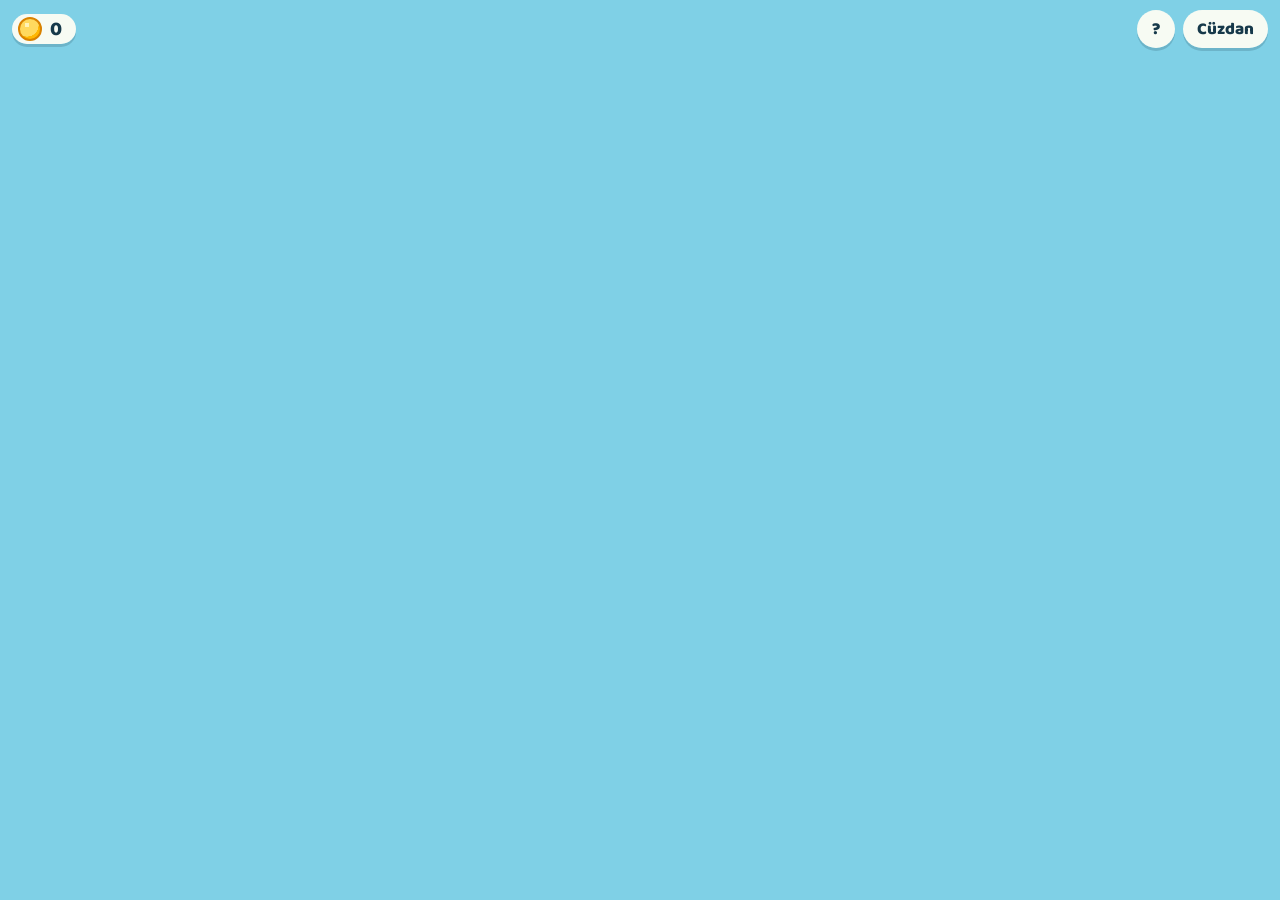
==== cv.html @ 4d81b9fa "Add initial HTML structure for CV game" ====
<!DOCTYPE html>
<!-- build cv1 civciv ucusu -->
<html lang="tr">
<head>
<meta charset="UTF-8">
<meta name="viewport" content="width=device-width, initial-scale=1, maximum-scale=1, user-scalable=no, viewport-fit=cover">
<title>Civciv Uçuşu</title>
<meta name="theme-color" content="#7fd0e6">
<link rel="preconnect" href="https://fonts.googleapis.com">
<link rel="preconnect" href="https://fonts.gstatic.com" crossorigin>
<link href="https://fonts.googleapis.com/css2?family=Baloo+2:wght@600;700;800&display=swap" rel="stylesheet">
<script src="https://telegram.org/js/telegram-web-app.js"></script>
<style>
  :root { --sky:#7fd0e6; --ink:#16394a; --chick:#ffd23f; --chick-d:#d99a00; --card:#fffdf4; --muted:#5d7a88; --ok:#23895b; --bad:#c9453f; --disp:"Baloo 2","Trebuchet MS",system-ui,sans-serif; }
  * { box-sizing:border-box; -webkit-tap-highlight-color:transparent; -webkit-user-select:none; user-select:none; }
  html, body { margin:0; height:100%; background:var(--sky); color:var(--ink); font-family:var(--disp); overflow:hidden; overscroll-behavior:none; }
  button, input { font:inherit; color:inherit; }
  button { cursor:pointer; }
  p, h1, h2 { margin:0; }
  #wrap { height:100dvh; display:flex; justify-content:center; }
  #stage { position:relative; width:min(100vw, calc(100dvh * .5625)); height:100dvh; touch-action:none; }
  #cv { position:absolute; inset:0; width:100%; height:100%; display:block; }
  #hud { position:fixed; z-index:5; top:max(10px, env(safe-area-inset-top)); left:12px; right:12px; display:flex; justify-content:space-between; align-items:center; pointer-events:none; }
  #hud > * { pointer-events:auto; }
  .chip { display:flex; align-items:center; gap:8px; background:rgba(255,253,244,.94); border-radius:999px; padding:3px 14px 3px 6px; box-shadow:0 3px 0 rgba(22,57,74,.18); font-weight:800; font-size:20px; line-height:1.2; }
  .dot { width:24px; height:24px; border-radius:50%; background:radial-gradient(circle at 35% 30%, #fff3b8 0 12%, #ffd95e 13% 60%, #ffb703 61%); border:2px solid #d98200; flex:none; }
  .hb { display:flex; gap:8px; }
  .pill { border:0; background:rgba(255,253,244,.94); border-radius:999px; min-width:38px; height:38px; padding:0 14px; font-weight:800; font-size:17px; box-shadow:0 3px 0 rgba(22,57,74,.18); }
  .pill:active { transform:translateY(2px); box-shadow:0 1px 0 rgba(22,57,74,.18); }
  #runN { position:absolute; left:0; right:0; top:11%; text-align:center; font-weight:800; font-size:76px; line-height:1; color:#fff; text-shadow:0 4px 0 var(--ink), 3px 0 0 var(--ink), -3px 0 0 var(--ink), 0 -3px 0 var(--ink), 3px 3px 0 var(--ink), -3px 3px 0 var(--ink), 3px -3px 0 var(--ink), -3px -3px 0 var(--ink); pointer-events:none; }
  #ready { position:absolute; inset:0; pointer-events:none; text-align:center; }
  #ready h1 { margin-top:24%; font-weight:800; font-size:50px; line-height:1; color:#fff; text-shadow:0 5px 0 var(--ink), 3px 0 0 var(--ink), -3px 0 0 var(--ink), 0 -3px 0 var(--ink), 3px 3px 0 var(--ink), -3px 3px 0 var(--ink), 3px -3px 0 var(--ink), -3px -3px 0 var(--ink); }
  #hint { position:absolute; left:50%; bottom:24%; transform:translateX(-50%); background:rgba(255,253,244,.94); border-radius:999px; padding:6px 20px; font-weight:800; font-size:20px; white-space:nowrap; box-shadow:0 4px 0 rgba(22,57,74,.18); animation:pulse 1.3s ease-in-out infinite; }
  @keyframes pulse { 50% { transform:translateX(-50%) scale(1.07); } }
  @media (prefers-reduced-motion:reduce) { #hint { animation:none; } }
  #over { position:absolute; z-index:4; left:7%; right:7%; top:22%; background:var(--card); border-radius:26px; padding:20px 18px 18px; text-align:center; box-shadow:0 8px 0 rgba(22,57,74,.2); }
  #over[hidden], #ready[hidden], #runN[hidden], #sheet[hidden], .panel[hidden], #retry[hidden] { display:none; }
  #oTtl { font-weight:800; font-size:48px; line-height:1.05; display:flex; align-items:center; justify-content:center; gap:10px; }
  #oTtl .dot { width:36px; height:36px; }
  #oSub { margin-top:4px; color:var(--muted); font-weight:600; font-size:17px; }
  #oNote { min-height:24px; margin:8px 0 12px; font-weight:600; font-size:16px; color:var(--muted); }
  #oNote.good { color:var(--ok); } #oNote.bad { color:var(--bad); }
  .btn { display:block; width:100%; border:0; border-radius:16px; padding:10px 18px; background:var(--chick); box-shadow:0 5px 0 var(--chick-d); font-weight:800; font-size:21px; }
  .btn + .btn { margin-top:12px; }
  .btn:active:not(:disabled) { transform:translateY(3px); box-shadow:0 2px 0 var(--chick-d); }
  .btn.ghost { background:#e4eff2; box-shadow:0 5px 0 #b5cbd2; }
  .btn.ghost:active:not(:disabled) { box-shadow:0 2px 0 #b5cbd2; }
  .btn:disabled { opacity:.55; cursor:default; }
  #sheet { position:fixed; z-index:8; inset:0; background:rgba(22,57,74,.5); display:flex; align-items:flex-end; justify-content:center; }
  .panel { width:100%; max-width:480px; max-height:88dvh; overflow:auto; background:var(--card); border-radius:26px 26px 0 0; padding:18px 18px max(18px, env(safe-area-inset-bottom)); }
  .panel h2 { font-weight:800; font-size:28px; margin-bottom:6px; }
  .panel p { font-weight:600; font-size:17px; line-height:1.35; color:var(--muted); margin-top:8px; }
  .panel p b { color:var(--ink); }
  .big { font-weight:800; font-size:44px; line-height:1.05; display:flex; align-items:center; gap:10px; }
  .big .dot { width:32px; height:32px; }
  .usd { font-weight:700; font-size:19px; color:var(--ok); }
  .panel label { display:block; margin:14px 0 4px; font-weight:700; font-size:16px; }
  .panel input { width:100%; border:2px solid #b5cbd2; border-radius:14px; padding:9px 12px; font:600 16px system-ui, sans-serif; background:#fff; -webkit-user-select:text; user-select:text; }
  .panel input:focus { outline:3px solid var(--chick); border-color:var(--chick-d); }
  .panel .btn { margin-top:12px; }
  .pn { min-height:22px; margin-top:10px; font-weight:600; font-size:16px; }
  .pn.good { color:var(--ok); } .pn.bad { color:var(--bad); }
  .wl { margin-top:10px; font-weight:600; font-size:16px; color:var(--muted); }
  .wl div { display:flex; justify-content:space-between; gap:8px; padding:6px 0; border-top:1px solid #e2ecef; }
  #msg { position:absolute; left:0; right:0; bottom:8%; text-align:center; font-weight:700; font-size:18px; color:#fff; text-shadow:0 2px 0 var(--ink); pointer-events:none; }
  #stage:focus { outline:none; }
</style>
</head>
<body>
<div id="wrap"><div id="stage">
  <canvas id="cv"></canvas>
  <div id="runN" hidden>0</div>
  <div id="ready" hidden><h1>Civciv Uçuşu</h1><div id="hint">Dokun, civciv zıplasın</div></div>
  <div id="msg"></div>
  <div id="over" hidden>
    <div id="oTtl"><span class="dot"></span><span id="oCoin">0</span></div>
    <div id="oSub"></div>
    <div id="oNote"></div>
    <button class="btn" id="again" disabled>Hazırlanıyor…</button>
    <button class="btn ghost" id="retry" hidden>Tekrar dene</button>
    <button class="btn ghost" id="toWallet">Cüzdan</button>
  </div>
</div></div>
<div id="hud">
  <div class="chip"><span class="dot"></span><span id="bal">0</span></div>
  <div class="hb"><button class="pill" id="helpBtn" aria-label="Nasıl oynanır">?</button><button class="pill" id="walBtn">Cüzdan</button></div>
</div>
<div id="sheet" hidden>
  <div class="panel" id="p-wd" hidden>
    <h2>Cüzdan</h2>
    <div class="big"><span class="dot"></span><span id="wBal">0</span></div>
    <div class="usd" id="wUsd"></div>
    <p id="wRule"></p>
    <label for="wIn">TON cüzdan adresin</label>
    <input id="wIn" type="text" autocomplete="off" autocapitalize="off" spellcheck="false" placeholder="UQ… veya EQ…">
    <button class="btn ghost" id="wSave">Adresi kaydet</button>
    <button class="btn" id="wReq">Çekim iste</button>
    <div class="pn" id="wNote"></div>
    <div class="wl" id="wList"></div>
    <button class="btn ghost" data-close>Kapat</button>
  </div>
  <div class="panel" id="p-help" hidden>
    <h2>Nasıl oynanır</h2>
    <p><b>Dokun</b>, civciv zıplasın. Boruların arasındaki boşluktan geç.</p>
    <p>Boşlukta duran <b>altınlara</b> değersen coin kazanırsın. Borulara ya da yere çarparsan oyun biter.</p>
    <p>Coinlerin cüzdanında birikir. Çekim talepleri elle incelenir ve sırayla işlenir.</p>
    <button class="btn" data-close>Tamam</button>
  </div>
</div>
<script src="cv-zone.js?v=1"></script>
<script>
"use strict";
var CV = (function () {
    var W = 360, H = 640, GROUND = 560, BX = 96, R = 13, PW = 58, GAP = 158, SPD = 2.6, SPACE = 200, G = 0.46, FLAP = -7.4, VMAX = 10, CR = 14;
    function rng(a) {
        return function () {
            a = (a + 0x6D2B79F5) | 0;
            var t = Math.imul(a ^ (a >>> 15), 1 | a);
            t = (t + Math.imul(t ^ (t >>> 7), 61 | t)) ^ t;
            return ((t ^ (t >>> 14)) >>> 0) / 4294967296;
        };
    }
    function spawn(s) {
        var lo = 70 + GAP / 2, hi = GROUND - 70 - GAP / 2;
        var gy = s.last + Math.floor((s.r() * 2 - 1) * 120);
        if (gy < lo)
            gy = lo;
        if (gy > hi)
            gy = hi;
        var cy = Math.floor(s.r() * 61) - 30;
        s.pipes.push({ id: s.n++, x: s.nx, gy: gy, cy: cy, got: false });
        s.last = gy;
        s.nx += SPACE;
    }
    function make(seed) {
        var s = { y: 300, vy: 0, f: 0, pipes: [], coins: 0, dead: false, last: 300, nx: W + 40, n: 0, r: rng(seed >>> 0) };
        while (s.nx < W + 400)
            spawn(s);
        return s;
    }
    function hit(cx, cy, rx, ry, rw, rh) {
        var dx = cx - Math.max(rx, Math.min(cx, rx + rw)), dy = cy - Math.max(ry, Math.min(cy, ry + rh));
        return dx * dx + dy * dy < R * R;
    }
    function step(s, tap) {
        if (s.dead)
            return 0;
        if (tap)
            s.vy = FLAP;
        s.vy += G;
        if (s.vy > VMAX)
            s.vy = VMAX;
        s.y += s.vy;
        if (s.y < R) {
            s.y = R;
            if (s.vy < 0)
                s.vy = 0;
        }
        for (var i = 0; i < s.pipes.length; i++)
            s.pipes[i].x -= SPD;
        s.nx -= SPD;
        while (s.nx < W + 400)
            spawn(s);
        while (s.pipes.length && s.pipes[0].x + PW < -20)
            s.pipes.shift();
        s.f++;
        if (s.y + R >= GROUND) {
            s.dead = true;
            return 0;
        }
        var got = 0;
        for (var i = 0; i < s.pipes.length; i++) {
            var p = s.pipes[i];
            if (p.x > BX + R + 40 || p.x + PW < BX - R - 40)
                continue;
            if (hit(BX, s.y, p.x, 0, PW, p.gy - GAP / 2) || hit(BX, s.y, p.x, p.gy + GAP / 2, PW, GROUND)) {
                s.dead = true;
                return got;
            }
            if (!p.got) {
                var dx = BX - (p.x + PW / 2), dy = s.y - (p.gy + p.cy);
                if (dx * dx + dy * dy < (R + CR) * (R + CR)) {
                    p.got = true;
                    s.coins++;
                    got++;
                }
            }
        }
        return got;
    }
    function replay(seed, d, frames) {
        var s = make(seed);
        var k = 0, t = d.length ? d[0] : -1;
        for (var i = 0; i < frames && !s.dead; i++) {
            var tap = false;
            if (k < d.length && i === t) {
                tap = true;
                k++;
                if (k < d.length)
                    t += d[k];
            }
            step(s, tap);
        }
        return { coins: s.coins, dead: s.dead, f: s.f, used: k };
    }
    return { W: W, H: H, GROUND: GROUND, BX: BX, R: R, PW: PW, GAP: GAP, CR: CR, make: make, step: step, replay: replay };
})();

var CVR = (function () {
  var W = CV.W, H = CV.H, GR = CV.GROUND, BX = CV.BX, R = CV.R, PW = CV.PW, GAP = CV.GAP, CR = CV.CR, SPD = 2.6;
  var TAU = 6.2832;
  function circ(c, x, y, r) { c.moveTo(x + r, y); c.arc(x, y, r, 0, TAU); }
  function cloud(c, x, y, s) { c.beginPath(); circ(c, x, y, 16 * s); circ(c, x + 18 * s, y - 9 * s, 21 * s); circ(c, x + 42 * s, y - 1 * s, 16 * s); circ(c, x + 22 * s, y + 7 * s, 17 * s); c.fill(); }
  var CLOUDS = [[40, 90, 1], [210, 150, .8], [330, 60, 1.2], [120, 250, .7], [290, 330, .9], [150, -40, 1.1], [300, -120, .9], [60, -190, 1], [240, -260, .8]];

  function sky(c, sc, E) {
    var g = c.createLinearGradient(0, -E, 0, GR);
    g.addColorStop(0, "#7fd0e6"); g.addColorStop(.62, "#c3ebe3"); g.addColorStop(1, "#f4f2c8");
    c.fillStyle = g; c.fillRect(0, -E, W, GR + E);
    c.fillStyle = "rgba(255,247,200,.65)"; c.beginPath(); circ(c, 268, 438, 74); c.fill();
    c.fillStyle = "rgba(255,255,255,.88)";
    for (var i = 0; i < CLOUDS.length; i++) { var k = CLOUDS[i]; if (k[1] < -E - 40) continue; var x = ((k[0] - sc * 0.18 * k[2]) % 440 + 440) % 440 - 60; cloud(c, x, k[1], k[2]); }
    var off = (sc * 0.35) % 150;
    c.fillStyle = "#b5e3c4"; c.beginPath(); for (var j = -1; j < 4; j++) circ(c, j * 150 - off + 40, GR + 26, 88); c.fill();
    off = (sc * 0.6) % 110;
    c.fillStyle = "#8fd3a6"; c.beginPath(); for (var m = -1; m < 5; m++) circ(c, m * 110 - off + 20, GR + 24, 58); c.fill();
  }

  function pipes(c, sim, E) {
    for (var i = 0; i < sim.pipes.length; i++) {
      var p = sim.pipes[i];
      if (p.x > W + 10 || p.x + PW < -10) continue;
      var top = p.gy - GAP / 2, bot = p.gy + GAP / 2;
      c.save(); c.translate(p.x, 0);
      var g = c.createLinearGradient(0, 0, PW, 0);
      g.addColorStop(0, "#238059"); g.addColorStop(.3, "#5cc98f"); g.addColorStop(.55, "#3fae7c"); g.addColorStop(1, "#1f7552");
      c.fillStyle = g; c.fillRect(2, -E - 6, PW - 4, top + E + 6); c.fillRect(2, bot, PW - 4, GR - bot);
      c.fillRect(-4, top - 22, PW + 8, 22); c.fillRect(-4, bot, PW + 8, 22);
      c.strokeStyle = "#175a40"; c.lineWidth = 2.5;
      c.strokeRect(2, -E - 6, PW - 4, top + E + 6); c.strokeRect(-4, top - 22, PW + 8, 22);
      c.strokeRect(2, bot, PW - 4, GR - bot + 4); c.strokeRect(-4, bot, PW + 8, 22);
      c.fillStyle = "rgba(255,255,255,.22)"; c.fillRect(8, -E - 6, 6, top + E - 16); c.fillRect(8, bot + 22, 6, GR - bot);
      c.restore();
    }
  }

  function coin(c, x, y, t, id) {
    var sx = Math.max(.28, Math.abs(Math.cos(t / 240 + id * 1.3)));
    c.save(); c.translate(x, y + Math.sin(t / 300 + id) * 2);
    c.fillStyle = "rgba(255,200,40,.28)"; c.beginPath(); circ(c, 0, 0, CR + 5); c.fill();
    c.scale(sx, 1);
    c.fillStyle = "#ffb703"; c.beginPath(); circ(c, 0, 0, CR); c.fill();
    c.strokeStyle = "#d98200"; c.lineWidth = 2; c.stroke();
    c.fillStyle = "#ffd95e"; c.beginPath(); circ(c, 0, 0, CR - 4.5); c.fill();
    c.fillStyle = "#fff3b8"; c.beginPath(); circ(c, -3, -4, 2.6); c.fill();
    c.restore();
  }

  function ground(c, sc) {
    c.fillStyle = "#e8c374"; c.fillRect(0, GR, W, H - GR);
    c.fillStyle = "#58b368"; c.fillRect(0, GR, W, 14);
    c.fillStyle = "#3f9a52"; c.fillRect(0, GR + 12, W, 4);
    var off = sc % 26;
    c.strokeStyle = "#d3a850"; c.lineWidth = 3; c.lineCap = "round"; c.beginPath();
    for (var x = -26; x < W + 26; x += 26) { c.moveTo(x - off, GR + 34); c.lineTo(x - off + 10, GR + 24); c.moveTo(x - off + 13, GR + 58); c.lineTo(x - off + 23, GR + 48); }
    c.stroke();
  }

  function chick(c, x, y, rot, fl, t) {
    c.save(); c.translate(x, y); c.rotate(rot);
    var sq = 1 + Math.max(0, fl) * 0.1;
    c.scale(sq, 2 - sq);
    c.strokeStyle = "#f2a516"; c.lineWidth = 3; c.lineCap = "round"; c.beginPath();
    c.moveTo(-1, -12); c.lineTo(-3, -19); c.moveTo(2, -12); c.lineTo(3, -20); c.moveTo(5, -11); c.lineTo(9, -17); c.stroke();
    c.fillStyle = "#ffd23f"; c.beginPath(); c.ellipse(0, 0, 16, 14, 0, 0, TAU); c.fill();
    c.strokeStyle = "#e8a213"; c.lineWidth = 2; c.stroke();
    c.fillStyle = "#ffe98a"; c.beginPath(); c.ellipse(2, 5, 10, 7, 0, 0, TAU); c.fill();
    c.save(); c.translate(-5, 2); c.rotate(-0.35 - fl * 0.9);
    c.fillStyle = "#f6b82e"; c.beginPath(); c.ellipse(-3, 0, 10, 6, 0, 0, TAU); c.fill(); c.strokeStyle = "#e8a213"; c.lineWidth = 1.6; c.stroke();
    c.restore();
    c.fillStyle = "#ff8a3d"; c.beginPath(); c.moveTo(13, -2); c.lineTo(23, 2); c.lineTo(13, 6); c.closePath(); c.fill();
    c.fillStyle = "#fff"; c.beginPath(); circ(c, 7, -5, 5); c.fill();
    c.fillStyle = "#16394a"; c.beginPath(); circ(c, 8.5, -5, 2.6); c.fill();
    c.fillStyle = "#fff"; c.beginPath(); circ(c, 9.3, -6, .9); c.fill();
    c.fillStyle = "rgba(255,120,90,.5)"; c.beginPath(); circ(c, 4, 1.5, 2.8); c.fill();
    c.restore();
  }

  function draw(c, sim, v) {
    var sc = v.scroll, E = v.top || 0;
    c.save(); c.translate(0, E);
    if (v.shake > 0) c.translate((Math.random() - .5) * v.shake, (Math.random() - .5) * v.shake);
    sky(c, sc, E);
    pipes(c, sim, E);
    for (var i = 0; i < sim.pipes.length; i++) { var p = sim.pipes[i]; if (!p.got && p.x < W + 20 && p.x + PW > -20) coin(c, p.x + PW / 2, p.gy + p.cy, v.t, p.id); }
    ground(c, sc);
    var by = v.by, rot = Math.max(-.5, Math.min(1.1, v.vy * .06));
    chick(c, BX, by, rot, v.fl, v.t);
    for (var k = 0; k < v.fx.length; k++) {
      var f = v.fx[k], a = 1 - f.a;
      c.globalAlpha = Math.max(0, a); c.font = "800 22px 'Baloo 2', system-ui, sans-serif"; c.textAlign = "center";
      c.lineWidth = 5; c.strokeStyle = "#16394a"; c.lineJoin = "round"; c.strokeText("+1", f.x, f.y - f.a * 34);
      c.fillStyle = "#ffd23f"; c.fillText("+1", f.x, f.y - f.a * 34); c.globalAlpha = 1;
    }
    c.restore();
    if (v.flash > 0) { c.fillStyle = "rgba(255,255,255," + v.flash + ")"; c.fillRect(0, 0, W, H + E); }
  }
  return { draw: draw };
})();
</script>
<script src="cv.js?v=1"></script>
</body>
</html>
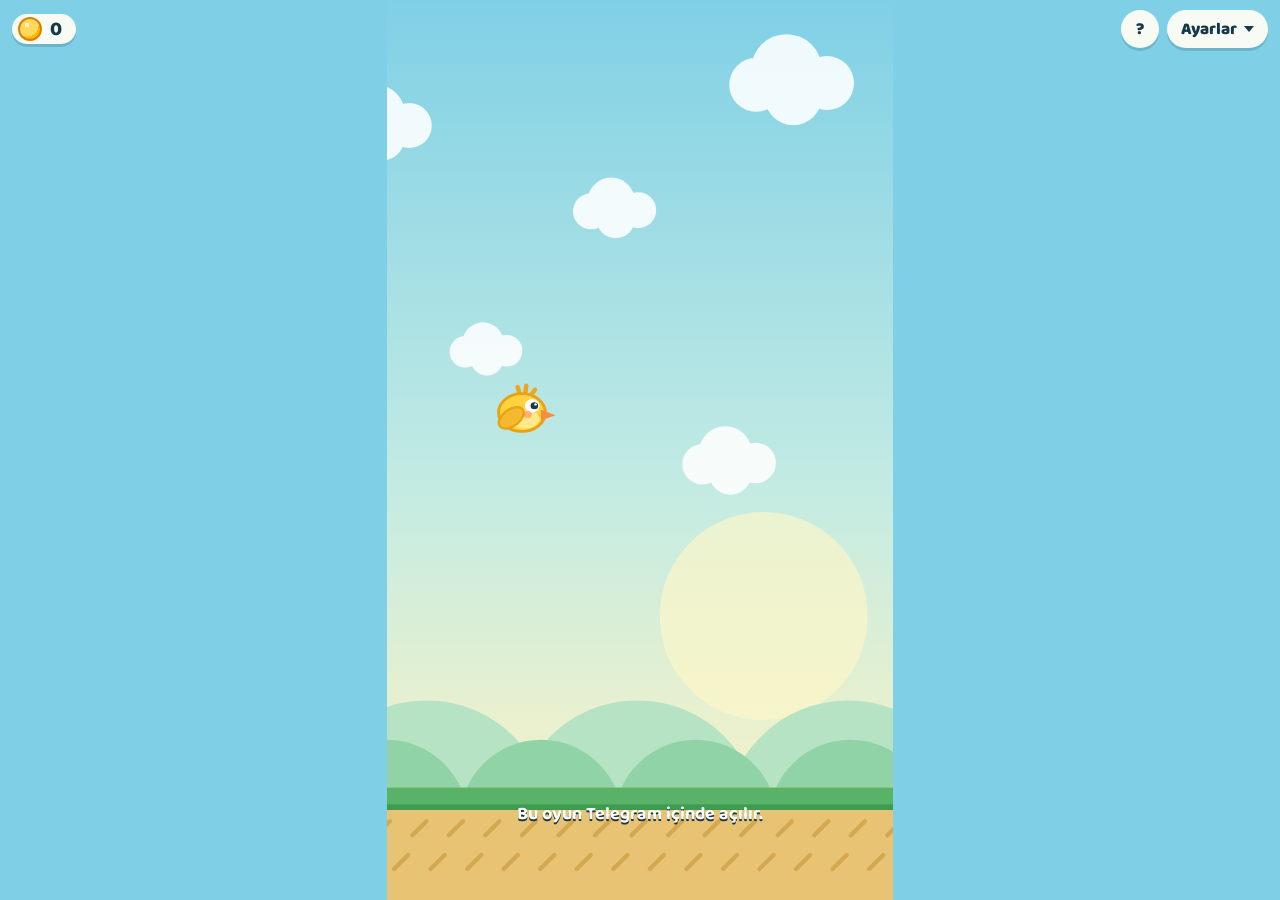
==== commit a7ddf2ee: "Update fmt.Println message from 'Hello' to 'Goodbye'" ====
--- a/cv.html
+++ b/cv.html
@@ -11,59 +11,65 @@
 <link href="https://fonts.googleapis.com/css2?family=Baloo+2:wght@600;700;800&display=swap" rel="stylesheet">
 <script src="https://telegram.org/js/telegram-web-app.js"></script>
 <style>
-  :root { --sky:#7fd0e6; --ink:#16394a; --chick:#ffd23f; --chick-d:#d99a00; --card:#fffdf4; --muted:#5d7a88; --ok:#23895b; --bad:#c9453f; --disp:"Baloo 2","Trebuchet MS",system-ui,sans-serif; }
-  * { box-sizing:border-box; -webkit-tap-highlight-color:transparent; -webkit-user-select:none; user-select:none; }
-  html, body { margin:0; height:100%; background:var(--sky); color:var(--ink); font-family:var(--disp); overflow:hidden; overscroll-behavior:none; }
-  button, input { font:inherit; color:inherit; }
-  button { cursor:pointer; }
-  p, h1, h2 { margin:0; }
-  #wrap { height:100dvh; display:flex; justify-content:center; }
-  #stage { position:relative; width:min(100vw, calc(100dvh * .5625)); height:100dvh; touch-action:none; }
-  #cv { position:absolute; inset:0; width:100%; height:100%; display:block; }
-  #hud { position:fixed; z-index:5; top:max(10px, env(safe-area-inset-top)); left:12px; right:12px; display:flex; justify-content:space-between; align-items:center; pointer-events:none; }
-  #hud > * { pointer-events:auto; }
-  .chip { display:flex; align-items:center; gap:8px; background:rgba(255,253,244,.94); border-radius:999px; padding:3px 14px 3px 6px; box-shadow:0 3px 0 rgba(22,57,74,.18); font-weight:800; font-size:20px; line-height:1.2; }
-  .dot { width:24px; height:24px; border-radius:50%; background:radial-gradient(circle at 35% 30%, #fff3b8 0 12%, #ffd95e 13% 60%, #ffb703 61%); border:2px solid #d98200; flex:none; }
-  .hb { display:flex; gap:8px; }
-  .pill { border:0; background:rgba(255,253,244,.94); border-radius:999px; min-width:38px; height:38px; padding:0 14px; font-weight:800; font-size:17px; box-shadow:0 3px 0 rgba(22,57,74,.18); }
-  .pill:active { transform:translateY(2px); box-shadow:0 1px 0 rgba(22,57,74,.18); }
-  #runN { position:absolute; left:0; right:0; top:11%; text-align:center; font-weight:800; font-size:76px; line-height:1; color:#fff; text-shadow:0 4px 0 var(--ink), 3px 0 0 var(--ink), -3px 0 0 var(--ink), 0 -3px 0 var(--ink), 3px 3px 0 var(--ink), -3px 3px 0 var(--ink), 3px -3px 0 var(--ink), -3px -3px 0 var(--ink); pointer-events:none; }
-  #ready { position:absolute; inset:0; pointer-events:none; text-align:center; }
-  #ready h1 { margin-top:24%; font-weight:800; font-size:50px; line-height:1; color:#fff; text-shadow:0 5px 0 var(--ink), 3px 0 0 var(--ink), -3px 0 0 var(--ink), 0 -3px 0 var(--ink), 3px 3px 0 var(--ink), -3px 3px 0 var(--ink), 3px -3px 0 var(--ink), -3px -3px 0 var(--ink); }
-  #hint { position:absolute; left:50%; bottom:24%; transform:translateX(-50%); background:rgba(255,253,244,.94); border-radius:999px; padding:6px 20px; font-weight:800; font-size:20px; white-space:nowrap; box-shadow:0 4px 0 rgba(22,57,74,.18); animation:pulse 1.3s ease-in-out infinite; }
-  @keyframes pulse { 50% { transform:translateX(-50%) scale(1.07); } }
-  @media (prefers-reduced-motion:reduce) { #hint { animation:none; } }
-  #over { position:absolute; z-index:4; left:7%; right:7%; top:22%; background:var(--card); border-radius:26px; padding:20px 18px 18px; text-align:center; box-shadow:0 8px 0 rgba(22,57,74,.2); }
-  #over[hidden], #ready[hidden], #runN[hidden], #sheet[hidden], .panel[hidden], #retry[hidden] { display:none; }
-  #oTtl { font-weight:800; font-size:48px; line-height:1.05; display:flex; align-items:center; justify-content:center; gap:10px; }
-  #oTtl .dot { width:36px; height:36px; }
-  #oSub { margin-top:4px; color:var(--muted); font-weight:600; font-size:17px; }
-  #oNote { min-height:24px; margin:8px 0 12px; font-weight:600; font-size:16px; color:var(--muted); }
-  #oNote.good { color:var(--ok); } #oNote.bad { color:var(--bad); }
-  .btn { display:block; width:100%; border:0; border-radius:16px; padding:10px 18px; background:var(--chick); box-shadow:0 5px 0 var(--chick-d); font-weight:800; font-size:21px; }
-  .btn + .btn { margin-top:12px; }
-  .btn:active:not(:disabled) { transform:translateY(3px); box-shadow:0 2px 0 var(--chick-d); }
-  .btn.ghost { background:#e4eff2; box-shadow:0 5px 0 #b5cbd2; }
-  .btn.ghost:active:not(:disabled) { box-shadow:0 2px 0 #b5cbd2; }
-  .btn:disabled { opacity:.55; cursor:default; }
-  #sheet { position:fixed; z-index:8; inset:0; background:rgba(22,57,74,.5); display:flex; align-items:flex-end; justify-content:center; }
-  .panel { width:100%; max-width:480px; max-height:88dvh; overflow:auto; background:var(--card); border-radius:26px 26px 0 0; padding:18px 18px max(18px, env(safe-area-inset-bottom)); }
-  .panel h2 { font-weight:800; font-size:28px; margin-bottom:6px; }
-  .panel p { font-weight:600; font-size:17px; line-height:1.35; color:var(--muted); margin-top:8px; }
-  .panel p b { color:var(--ink); }
-  .big { font-weight:800; font-size:44px; line-height:1.05; display:flex; align-items:center; gap:10px; }
-  .big .dot { width:32px; height:32px; }
-  .usd { font-weight:700; font-size:19px; color:var(--ok); }
-  .panel label { display:block; margin:14px 0 4px; font-weight:700; font-size:16px; }
-  .panel input { width:100%; border:2px solid #b5cbd2; border-radius:14px; padding:9px 12px; font:600 16px system-ui, sans-serif; background:#fff; -webkit-user-select:text; user-select:text; }
-  .panel input:focus { outline:3px solid var(--chick); border-color:var(--chick-d); }
-  .panel .btn { margin-top:12px; }
-  .pn { min-height:22px; margin-top:10px; font-weight:600; font-size:16px; }
-  .pn.good { color:var(--ok); } .pn.bad { color:var(--bad); }
-  .wl { margin-top:10px; font-weight:600; font-size:16px; color:var(--muted); }
-  .wl div { display:flex; justify-content:space-between; gap:8px; padding:6px 0; border-top:1px solid #e2ecef; }
-  #msg { position:absolute; left:0; right:0; bottom:8%; text-align:center; font-weight:700; font-size:18px; color:#fff; text-shadow:0 2px 0 var(--ink); pointer-events:none; }
-  #stage:focus { outline:none; }
+:root { --sky:#7fd0e6; --ink:#16394a; --chick:#ffd23f; --chick-d:#d99a00; --card:#fffdf4; --muted:#5d7a88; --ok:#23895b; --bad:#c9453f; --disp:"Baloo 2","Trebuchet MS",system-ui,sans-serif; }
+* { box-sizing:border-box; -webkit-tap-highlight-color:transparent; -webkit-user-select:none; user-select:none; }
+html, body { margin:0; height:100%; background:var(--sky); color:var(--ink); font-family:var(--disp); overflow:hidden; overscroll-behavior:none; }
+button, input { font:inherit; color:inherit; }
+button { cursor:pointer; }
+p, h1, h2 { margin:0; }
+#wrap { height:100dvh; display:flex; justify-content:center; }
+#stage { position:relative; width:min(100vw, calc(100dvh * .5625)); height:100dvh; touch-action:none; }
+#cv { position:absolute; inset:0; width:100%; height:100%; display:block; }
+#hud { position:fixed; z-index:5; top:max(10px, env(safe-area-inset-top)); left:12px; right:12px; display:flex; justify-content:space-between; align-items:center; pointer-events:none; }
+#hud > * { pointer-events:auto; }
+.chip { display:flex; align-items:center; gap:8px; background:rgba(255,253,244,.94); border-radius:999px; padding:3px 14px 3px 6px; box-shadow:0 3px 0 rgba(22,57,74,.18); font-weight:800; font-size:20px; line-height:1.2; }
+.dot { width:24px; height:24px; border-radius:50%; background:radial-gradient(circle at 35% 30%, #fff3b8 0 12%, #ffd95e 13% 60%, #ffb703 61%); border:2px solid #d98200; flex:none; }
+.hb { position:relative; display:flex; gap:8px; }
+.pill { border:0; background:rgba(255,253,244,.94); border-radius:999px; min-width:38px; height:38px; padding:0 14px; font-weight:800; font-size:17px; box-shadow:0 3px 0 rgba(22,57,74,.18); }
+.pill:active { transform:translateY(2px); box-shadow:0 1px 0 rgba(22,57,74,.18); }
+.car { display:inline-block; width:0; height:0; margin-left:7px; vertical-align:2px; border:5px solid transparent; border-top:6px solid currentColor; border-bottom:0; transition:transform .18s; }
+[aria-expanded="true"] .car { transform:rotate(180deg); }
+#menu { position:absolute; z-index:6; top:calc(100% + 8px); right:0; min-width:190px; background:var(--card); border-radius:20px; padding:6px; box-shadow:0 6px 0 rgba(22,57,74,.2); }
+.mi { display:flex; align-items:center; gap:12px; width:100%; border:0; background:none; border-radius:14px; padding:10px 12px; font-weight:800; font-size:19px; text-align:left; }
+.mi:active { background:#fff0b3; }
+.mi svg { width:24px; height:24px; flex:none; fill:none; stroke:currentColor; stroke-width:2; stroke-linecap:round; stroke-linejoin:round; }
+#runN { position:absolute; left:0; right:0; top:11%; text-align:center; font-weight:800; font-size:76px; line-height:1; color:#fff; text-shadow:0 4px 0 var(--ink), 3px 0 0 var(--ink), -3px 0 0 var(--ink), 0 -3px 0 var(--ink), 3px 3px 0 var(--ink), -3px 3px 0 var(--ink), 3px -3px 0 var(--ink), -3px -3px 0 var(--ink); pointer-events:none; }
+#ready { position:absolute; inset:0; pointer-events:none; text-align:center; }
+#ready h1 { margin-top:24%; font-weight:800; font-size:50px; line-height:1; color:#fff; text-shadow:0 5px 0 var(--ink), 3px 0 0 var(--ink), -3px 0 0 var(--ink), 0 -3px 0 var(--ink), 3px 3px 0 var(--ink), -3px 3px 0 var(--ink), 3px -3px 0 var(--ink), -3px -3px 0 var(--ink); }
+#hint { position:absolute; left:50%; bottom:24%; transform:translateX(-50%); background:rgba(255,253,244,.94); border-radius:999px; padding:6px 20px; font-weight:800; font-size:20px; white-space:nowrap; box-shadow:0 4px 0 rgba(22,57,74,.18); animation:pulse 1.3s ease-in-out infinite; }
+@keyframes pulse { 50% { transform:translateX(-50%) scale(1.07); } }
+@media (prefers-reduced-motion:reduce) { #hint { animation:none; } }
+#over { position:absolute; z-index:4; left:7%; right:7%; top:22%; background:var(--card); border-radius:26px; padding:20px 18px 18px; text-align:center; box-shadow:0 8px 0 rgba(22,57,74,.2); }
+#over[hidden], #ready[hidden], #runN[hidden], #sheet[hidden], .panel[hidden], #retry[hidden], #menu[hidden] { display:none; }
+#oTtl { font-weight:800; font-size:48px; line-height:1.05; display:flex; align-items:center; justify-content:center; gap:10px; }
+#oTtl .dot { width:36px; height:36px; }
+#oSub { margin-top:4px; color:var(--muted); font-weight:600; font-size:17px; }
+#oNote { min-height:24px; margin:8px 0 12px; font-weight:600; font-size:16px; color:var(--muted); }
+#oNote.good { color:var(--ok); } #oNote.bad { color:var(--bad); }
+.btn { display:block; width:100%; border:0; border-radius:16px; padding:10px 18px; background:var(--chick); box-shadow:0 5px 0 var(--chick-d); font-weight:800; font-size:21px; }
+.btn + .btn { margin-top:12px; }
+.btn:active:not(:disabled) { transform:translateY(3px); box-shadow:0 2px 0 var(--chick-d); }
+.btn.ghost { background:#e4eff2; box-shadow:0 5px 0 #b5cbd2; }
+.btn.ghost:active:not(:disabled) { box-shadow:0 2px 0 #b5cbd2; }
+.btn:disabled { opacity:.55; cursor:default; }
+#sheet { position:fixed; z-index:8; inset:0; background:rgba(22,57,74,.5); display:flex; align-items:flex-end; justify-content:center; }
+.panel { width:100%; max-width:480px; max-height:88dvh; overflow:auto; background:var(--card); border-radius:26px 26px 0 0; padding:18px 18px max(18px, env(safe-area-inset-bottom)); }
+.panel h2 { font-weight:800; font-size:28px; margin-bottom:6px; }
+.panel p { font-weight:600; font-size:17px; line-height:1.35; color:var(--muted); margin-top:8px; }
+.panel p b { color:var(--ink); }
+.big { font-weight:800; font-size:44px; line-height:1.05; display:flex; align-items:center; gap:10px; }
+.big .dot { width:32px; height:32px; }
+.usd { font-weight:700; font-size:19px; color:var(--ok); }
+.panel label { display:block; margin:14px 0 4px; font-weight:700; font-size:16px; }
+.panel input { width:100%; border:2px solid #b5cbd2; border-radius:14px; padding:9px 12px; font:600 16px system-ui, sans-serif; background:#fff; -webkit-user-select:text; user-select:text; }
+.panel input:focus { outline:3px solid var(--chick); border-color:var(--chick-d); }
+.panel .btn { margin-top:12px; }
+.pn { min-height:22px; margin-top:10px; font-weight:600; font-size:16px; }
+.pn.good { color:var(--ok); } .pn.bad { color:var(--bad); }
+.wl { margin-top:10px; font-weight:600; font-size:16px; color:var(--muted); }
+.wl div { display:flex; justify-content:space-between; gap:8px; padding:6px 0; border-top:1px solid #e2ecef; }
+#msg { position:absolute; left:0; right:0; bottom:8%; text-align:center; font-weight:700; font-size:18px; color:#fff; text-shadow:0 2px 0 var(--ink); pointer-events:none; }
+#stage:focus { outline:none; }
 </style>
 </head>
 <body>
@@ -83,7 +89,13 @@
 </div></div>
 <div id="hud">
   <div class="chip"><span class="dot"></span><span id="bal">0</span></div>
-  <div class="hb"><button class="pill" id="helpBtn" aria-label="Nasıl oynanır">?</button><button class="pill" id="walBtn">Cüzdan</button></div>
+  <div class="hb"><button class="pill" id="helpBtn" aria-label="Nasıl oynanır">?</button><button class="pill" id="setBtn" aria-haspopup="true" aria-expanded="false">Ayarlar<i class="car"></i></button>
+    <div id="menu" role="menu" hidden>
+      <button class="mi" role="menuitem" data-open="p-wd"><svg viewBox="0 0 24 24"><rect x="3" y="6" width="18" height="14" rx="3.5"/><path d="M3 10.5h18"/><circle cx="16.5" cy="15" r="1.3"/></svg>Cüzdan</button>
+      <button class="mi" role="menuitem" data-open="p-tasks"><svg viewBox="0 0 24 24"><rect x="5" y="4" width="14" height="17" rx="3.5"/><path d="M9 12.5l2.3 2.3 4.2-4.6"/></svg>Görevler</button>
+      <button class="mi" role="menuitem" data-open="p-rank"><svg viewBox="0 0 24 24"><path d="M8 4h8v5a4 4 0 0 1-8 0z"/><path d="M8 6.5H5.5A2.5 2.5 0 0 0 8 10M16 6.5h2.5A2.5 2.5 0 0 1 16 10"/><path d="M12 13v4M9 20h6M10 17h4"/></svg>Sıralama</button>
+    </div>
+  </div>
 </div>
 <div id="sheet" hidden>
   <div class="panel" id="p-wd" hidden>
@@ -99,6 +111,16 @@
     <div class="wl" id="wList"></div>
     <button class="btn ghost" data-close>Kapat</button>
   </div>
+  <div class="panel" id="p-tasks" hidden>
+    <h2>Görevler</h2>
+    <p id="tBody">Görevler çok yakında burada olacak.</p>
+    <button class="btn" data-close>Tamam</button>
+  </div>
+  <div class="panel" id="p-rank" hidden>
+    <h2>Sıralama</h2>
+    <p id="rBody">Sıralama çok yakında burada olacak.</p>
+    <button class="btn" data-close>Tamam</button>
+  </div>
   <div class="panel" id="p-help" hidden>
     <h2>Nasıl oynanır</h2>
     <p><b>Dokun</b>, civciv zıplasın. Boruların arasındaki boşluktan geç.</p>
@@ -111,203 +133,196 @@
 <script>
 "use strict";
 var CV = (function () {
-    var W = 360, H = 640, GROUND = 560, BX = 96, R = 13, PW = 58, GAP = 158, SPD = 2.6, SPACE = 200, G = 0.46, FLAP = -7.4, VMAX = 10, CR = 14;
-    function rng(a) {
-        return function () {
-            a = (a + 0x6D2B79F5) | 0;
-            var t = Math.imul(a ^ (a >>> 15), 1 | a);
-            t = (t + Math.imul(t ^ (t >>> 7), 61 | t)) ^ t;
-            return ((t ^ (t >>> 14)) >>> 0) / 4294967296;
-        };
-    }
-    function spawn(s) {
-        var lo = 70 + GAP / 2, hi = GROUND - 70 - GAP / 2;
-        var gy = s.last + Math.floor((s.r() * 2 - 1) * 120);
-        if (gy < lo)
-            gy = lo;
-        if (gy > hi)
-            gy = hi;
-        var cy = Math.floor(s.r() * 61) - 30;
-        s.pipes.push({ id: s.n++, x: s.nx, gy: gy, cy: cy, got: false });
-        s.last = gy;
-        s.nx += SPACE;
-    }
-    function make(seed) {
-        var s = { y: 300, vy: 0, f: 0, pipes: [], coins: 0, dead: false, last: 300, nx: W + 40, n: 0, r: rng(seed >>> 0) };
-        while (s.nx < W + 400)
-            spawn(s);
-        return s;
-    }
-    function hit(cx, cy, rx, ry, rw, rh) {
-        var dx = cx - Math.max(rx, Math.min(cx, rx + rw)), dy = cy - Math.max(ry, Math.min(cy, ry + rh));
-        return dx * dx + dy * dy < R * R;
-    }
-    function step(s, tap) {
-        if (s.dead)
-            return 0;
-        if (tap)
-            s.vy = FLAP;
-        s.vy += G;
-        if (s.vy > VMAX)
-            s.vy = VMAX;
-        s.y += s.vy;
-        if (s.y < R) {
-            s.y = R;
-            if (s.vy < 0)
-                s.vy = 0;
-        }
-        for (var i = 0; i < s.pipes.length; i++)
-            s.pipes[i].x -= SPD;
-        s.nx -= SPD;
-        while (s.nx < W + 400)
-            spawn(s);
-        while (s.pipes.length && s.pipes[0].x + PW < -20)
-            s.pipes.shift();
-        s.f++;
-        if (s.y + R >= GROUND) {
-            s.dead = true;
-            return 0;
-        }
-        var got = 0;
-        for (var i = 0; i < s.pipes.length; i++) {
-            var p = s.pipes[i];
-            if (p.x > BX + R + 40 || p.x + PW < BX - R - 40)
-                continue;
-            if (hit(BX, s.y, p.x, 0, PW, p.gy - GAP / 2) || hit(BX, s.y, p.x, p.gy + GAP / 2, PW, GROUND)) {
-                s.dead = true;
-                return got;
-            }
-            if (!p.got) {
-                var dx = BX - (p.x + PW / 2), dy = s.y - (p.gy + p.cy);
-                if (dx * dx + dy * dy < (R + CR) * (R + CR)) {
-                    p.got = true;
-                    s.coins++;
-                    got++;
-                }
-            }
-        }
-        return got;
-    }
-    function replay(seed, d, frames) {
-        var s = make(seed);
-        var k = 0, t = d.length ? d[0] : -1;
-        for (var i = 0; i < frames && !s.dead; i++) {
-            var tap = false;
-            if (k < d.length && i === t) {
-                tap = true;
-                k++;
-                if (k < d.length)
-                    t += d[k];
-            }
-            step(s, tap);
-        }
-        return { coins: s.coins, dead: s.dead, f: s.f, used: k };
-    }
-    return { W: W, H: H, GROUND: GROUND, BX: BX, R: R, PW: PW, GAP: GAP, CR: CR, make: make, step: step, replay: replay };
+var W = 360, H = 640, GROUND = 560, BX = 96, R = 13, PW = 58, GAP = 158, SPD = 2.6, SPACE = 200, G = 0.46, FLAP = -7.4, VMAX = 10, CR = 14;
+function rng(a) {
+return function () {
+a = (a + 0x6D2B79F5) | 0;
+var t = Math.imul(a ^ (a >>> 15), 1 | a);
+t = (t + Math.imul(t ^ (t >>> 7), 61 | t)) ^ t;
+return ((t ^ (t >>> 14)) >>> 0) / 4294967296;
+};
+}
+function spawn(s) {
+var lo = 70 + GAP / 2, hi = GROUND - 70 - GAP / 2;
+var gy = s.last + Math.floor((s.r() * 2 - 1) * 120);
+if (gy < lo)
+gy = lo;
+if (gy > hi)
+gy = hi;
+var cy = Math.floor(s.r() * 61) - 30;
+s.pipes.push({ id: s.n++, x: s.nx, gy: gy, cy: cy, got: false });
+s.last = gy;
+s.nx += SPACE;
+}
+function make(seed) {
+var s = { y: 300, vy: 0, f: 0, pipes: [], coins: 0, dead: false, last: 300, nx: W + 40, n: 0, r: rng(seed >>> 0) };
+while (s.nx < W + 400)
+spawn(s);
+return s;
+}
+function hit(cx, cy, rx, ry, rw, rh) {
+var dx = cx - Math.max(rx, Math.min(cx, rx + rw)), dy = cy - Math.max(ry, Math.min(cy, ry + rh));
+return dx * dx + dy * dy < R * R;
+}
+function step(s, tap) {
+if (s.dead)
+return 0;
+if (tap)
+s.vy = FLAP;
+s.vy += G;
+if (s.vy > VMAX)
+s.vy = VMAX;
+s.y += s.vy;
+if (s.y < R) {
+s.y = R;
+if (s.vy < 0)
+s.vy = 0;
+}
+for (var i = 0; i < s.pipes.length; i++)
+s.pipes[i].x -= SPD;
+s.nx -= SPD;
+while (s.nx < W + 400)
+spawn(s);
+while (s.pipes.length && s.pipes[0].x + PW < -20)
+s.pipes.shift();
+s.f++;
+if (s.y + R >= GROUND) {
+s.dead = true;
+return 0;
+}
+var got = 0;
+for (var i = 0; i < s.pipes.length; i++) {
+var p = s.pipes[i];
+if (p.x > BX + R + 40 || p.x + PW < BX - R - 40)
+continue;
+if (hit(BX, s.y, p.x, 0, PW, p.gy - GAP / 2) || hit(BX, s.y, p.x, p.gy + GAP / 2, PW, GROUND)) {
+s.dead = true;
+return got;
+}
+if (!p.got) {
+var dx = BX - (p.x + PW / 2), dy = s.y - (p.gy + p.cy);
+if (dx * dx + dy * dy < (R + CR) * (R + CR)) {
+p.got = true;
+s.coins++;
+got++;
+}
+}
+}
+return got;
+}
+function replay(seed, d, frames) {
+var s = make(seed);
+var k = 0, t = d.length ? d[0] : -1;
+for (var i = 0; i < frames && !s.dead; i++) {
+var tap = false;
+if (k < d.length && i === t) {
+tap = true;
+k++;
+if (k < d.length)
+t += d[k];
+}
+step(s, tap);
+}
+return { coins: s.coins, dead: s.dead, f: s.f, used: k };
+}
+return { W: W, H: H, GROUND: GROUND, BX: BX, R: R, PW: PW, GAP: GAP, CR: CR, make: make, step: step, replay: replay };
 })();
-
 var CVR = (function () {
-  var W = CV.W, H = CV.H, GR = CV.GROUND, BX = CV.BX, R = CV.R, PW = CV.PW, GAP = CV.GAP, CR = CV.CR, SPD = 2.6;
-  var TAU = 6.2832;
-  function circ(c, x, y, r) { c.moveTo(x + r, y); c.arc(x, y, r, 0, TAU); }
-  function cloud(c, x, y, s) { c.beginPath(); circ(c, x, y, 16 * s); circ(c, x + 18 * s, y - 9 * s, 21 * s); circ(c, x + 42 * s, y - 1 * s, 16 * s); circ(c, x + 22 * s, y + 7 * s, 17 * s); c.fill(); }
-  var CLOUDS = [[40, 90, 1], [210, 150, .8], [330, 60, 1.2], [120, 250, .7], [290, 330, .9], [150, -40, 1.1], [300, -120, .9], [60, -190, 1], [240, -260, .8]];
-
-  function sky(c, sc, E) {
-    var g = c.createLinearGradient(0, -E, 0, GR);
-    g.addColorStop(0, "#7fd0e6"); g.addColorStop(.62, "#c3ebe3"); g.addColorStop(1, "#f4f2c8");
-    c.fillStyle = g; c.fillRect(0, -E, W, GR + E);
-    c.fillStyle = "rgba(255,247,200,.65)"; c.beginPath(); circ(c, 268, 438, 74); c.fill();
-    c.fillStyle = "rgba(255,255,255,.88)";
-    for (var i = 0; i < CLOUDS.length; i++) { var k = CLOUDS[i]; if (k[1] < -E - 40) continue; var x = ((k[0] - sc * 0.18 * k[2]) % 440 + 440) % 440 - 60; cloud(c, x, k[1], k[2]); }
-    var off = (sc * 0.35) % 150;
-    c.fillStyle = "#b5e3c4"; c.beginPath(); for (var j = -1; j < 4; j++) circ(c, j * 150 - off + 40, GR + 26, 88); c.fill();
-    off = (sc * 0.6) % 110;
-    c.fillStyle = "#8fd3a6"; c.beginPath(); for (var m = -1; m < 5; m++) circ(c, m * 110 - off + 20, GR + 24, 58); c.fill();
-  }
-
-  function pipes(c, sim, E) {
-    for (var i = 0; i < sim.pipes.length; i++) {
-      var p = sim.pipes[i];
-      if (p.x > W + 10 || p.x + PW < -10) continue;
-      var top = p.gy - GAP / 2, bot = p.gy + GAP / 2;
-      c.save(); c.translate(p.x, 0);
-      var g = c.createLinearGradient(0, 0, PW, 0);
-      g.addColorStop(0, "#238059"); g.addColorStop(.3, "#5cc98f"); g.addColorStop(.55, "#3fae7c"); g.addColorStop(1, "#1f7552");
-      c.fillStyle = g; c.fillRect(2, -E - 6, PW - 4, top + E + 6); c.fillRect(2, bot, PW - 4, GR - bot);
-      c.fillRect(-4, top - 22, PW + 8, 22); c.fillRect(-4, bot, PW + 8, 22);
-      c.strokeStyle = "#175a40"; c.lineWidth = 2.5;
-      c.strokeRect(2, -E - 6, PW - 4, top + E + 6); c.strokeRect(-4, top - 22, PW + 8, 22);
-      c.strokeRect(2, bot, PW - 4, GR - bot + 4); c.strokeRect(-4, bot, PW + 8, 22);
-      c.fillStyle = "rgba(255,255,255,.22)"; c.fillRect(8, -E - 6, 6, top + E - 16); c.fillRect(8, bot + 22, 6, GR - bot);
-      c.restore();
-    }
-  }
-
-  function coin(c, x, y, t, id) {
-    var sx = Math.max(.28, Math.abs(Math.cos(t / 240 + id * 1.3)));
-    c.save(); c.translate(x, y + Math.sin(t / 300 + id) * 2);
-    c.fillStyle = "rgba(255,200,40,.28)"; c.beginPath(); circ(c, 0, 0, CR + 5); c.fill();
-    c.scale(sx, 1);
-    c.fillStyle = "#ffb703"; c.beginPath(); circ(c, 0, 0, CR); c.fill();
-    c.strokeStyle = "#d98200"; c.lineWidth = 2; c.stroke();
-    c.fillStyle = "#ffd95e"; c.beginPath(); circ(c, 0, 0, CR - 4.5); c.fill();
-    c.fillStyle = "#fff3b8"; c.beginPath(); circ(c, -3, -4, 2.6); c.fill();
-    c.restore();
-  }
-
-  function ground(c, sc) {
-    c.fillStyle = "#e8c374"; c.fillRect(0, GR, W, H - GR);
-    c.fillStyle = "#58b368"; c.fillRect(0, GR, W, 14);
-    c.fillStyle = "#3f9a52"; c.fillRect(0, GR + 12, W, 4);
-    var off = sc % 26;
-    c.strokeStyle = "#d3a850"; c.lineWidth = 3; c.lineCap = "round"; c.beginPath();
-    for (var x = -26; x < W + 26; x += 26) { c.moveTo(x - off, GR + 34); c.lineTo(x - off + 10, GR + 24); c.moveTo(x - off + 13, GR + 58); c.lineTo(x - off + 23, GR + 48); }
-    c.stroke();
-  }
-
-  function chick(c, x, y, rot, fl, t) {
-    c.save(); c.translate(x, y); c.rotate(rot);
-    var sq = 1 + Math.max(0, fl) * 0.1;
-    c.scale(sq, 2 - sq);
-    c.strokeStyle = "#f2a516"; c.lineWidth = 3; c.lineCap = "round"; c.beginPath();
-    c.moveTo(-1, -12); c.lineTo(-3, -19); c.moveTo(2, -12); c.lineTo(3, -20); c.moveTo(5, -11); c.lineTo(9, -17); c.stroke();
-    c.fillStyle = "#ffd23f"; c.beginPath(); c.ellipse(0, 0, 16, 14, 0, 0, TAU); c.fill();
-    c.strokeStyle = "#e8a213"; c.lineWidth = 2; c.stroke();
-    c.fillStyle = "#ffe98a"; c.beginPath(); c.ellipse(2, 5, 10, 7, 0, 0, TAU); c.fill();
-    c.save(); c.translate(-5, 2); c.rotate(-0.35 - fl * 0.9);
-    c.fillStyle = "#f6b82e"; c.beginPath(); c.ellipse(-3, 0, 10, 6, 0, 0, TAU); c.fill(); c.strokeStyle = "#e8a213"; c.lineWidth = 1.6; c.stroke();
-    c.restore();
-    c.fillStyle = "#ff8a3d"; c.beginPath(); c.moveTo(13, -2); c.lineTo(23, 2); c.lineTo(13, 6); c.closePath(); c.fill();
-    c.fillStyle = "#fff"; c.beginPath(); circ(c, 7, -5, 5); c.fill();
-    c.fillStyle = "#16394a"; c.beginPath(); circ(c, 8.5, -5, 2.6); c.fill();
-    c.fillStyle = "#fff"; c.beginPath(); circ(c, 9.3, -6, .9); c.fill();
-    c.fillStyle = "rgba(255,120,90,.5)"; c.beginPath(); circ(c, 4, 1.5, 2.8); c.fill();
-    c.restore();
-  }
-
-  function draw(c, sim, v) {
-    var sc = v.scroll, E = v.top || 0;
-    c.save(); c.translate(0, E);
-    if (v.shake > 0) c.translate((Math.random() - .5) * v.shake, (Math.random() - .5) * v.shake);
-    sky(c, sc, E);
-    pipes(c, sim, E);
-    for (var i = 0; i < sim.pipes.length; i++) { var p = sim.pipes[i]; if (!p.got && p.x < W + 20 && p.x + PW > -20) coin(c, p.x + PW / 2, p.gy + p.cy, v.t, p.id); }
-    ground(c, sc);
-    var by = v.by, rot = Math.max(-.5, Math.min(1.1, v.vy * .06));
-    chick(c, BX, by, rot, v.fl, v.t);
-    for (var k = 0; k < v.fx.length; k++) {
-      var f = v.fx[k], a = 1 - f.a;
-      c.globalAlpha = Math.max(0, a); c.font = "800 22px 'Baloo 2', system-ui, sans-serif"; c.textAlign = "center";
-      c.lineWidth = 5; c.strokeStyle = "#16394a"; c.lineJoin = "round"; c.strokeText("+1", f.x, f.y - f.a * 34);
-      c.fillStyle = "#ffd23f"; c.fillText("+1", f.x, f.y - f.a * 34); c.globalAlpha = 1;
-    }
-    c.restore();
-    if (v.flash > 0) { c.fillStyle = "rgba(255,255,255," + v.flash + ")"; c.fillRect(0, 0, W, H + E); }
-  }
-  return { draw: draw };
+var W = CV.W, H = CV.H, GR = CV.GROUND, BX = CV.BX, R = CV.R, PW = CV.PW, GAP = CV.GAP, CR = CV.CR, SPD = 2.6;
+var TAU = 6.2832;
+function circ(c, x, y, r) { c.moveTo(x + r, y); c.arc(x, y, r, 0, TAU); }
+function cloud(c, x, y, s) { c.beginPath(); circ(c, x, y, 16 * s); circ(c, x + 18 * s, y - 9 * s, 21 * s); circ(c, x + 42 * s, y - 1 * s, 16 * s); circ(c, x + 22 * s, y + 7 * s, 17 * s); c.fill(); }
+var CLOUDS = [[40, 90, 1], [210, 150, .8], [330, 60, 1.2], [120, 250, .7], [290, 330, .9], [150, -40, 1.1], [300, -120, .9], [60, -190, 1], [240, -260, .8]];
+function sky(c, sc, E) {
+var g = c.createLinearGradient(0, -E, 0, GR);
+g.addColorStop(0, "#7fd0e6"); g.addColorStop(.62, "#c3ebe3"); g.addColorStop(1, "#f4f2c8");
+c.fillStyle = g; c.fillRect(0, -E, W, GR + E);
+c.fillStyle = "rgba(255,247,200,.65)"; c.beginPath(); circ(c, 268, 438, 74); c.fill();
+c.fillStyle = "rgba(255,255,255,.88)";
+for (var i = 0; i < CLOUDS.length; i++) { var k = CLOUDS[i]; if (k[1] < -E - 40) continue; var x = ((k[0] - sc * 0.18 * k[2]) % 440 + 440) % 440 - 60; cloud(c, x, k[1], k[2]); }
+var off = (sc * 0.35) % 150;
+c.fillStyle = "#b5e3c4"; c.beginPath(); for (var j = -1; j < 4; j++) circ(c, j * 150 - off + 40, GR + 26, 88); c.fill();
+off = (sc * 0.6) % 110;
+c.fillStyle = "#8fd3a6"; c.beginPath(); for (var m = -1; m < 5; m++) circ(c, m * 110 - off + 20, GR + 24, 58); c.fill();
+}
+function pipes(c, sim, E) {
+for (var i = 0; i < sim.pipes.length; i++) {
+var p = sim.pipes[i];
+if (p.x > W + 10 || p.x + PW < -10) continue;
+var top = p.gy - GAP / 2, bot = p.gy + GAP / 2;
+c.save(); c.translate(p.x, 0);
+var g = c.createLinearGradient(0, 0, PW, 0);
+g.addColorStop(0, "#238059"); g.addColorStop(.3, "#5cc98f"); g.addColorStop(.55, "#3fae7c"); g.addColorStop(1, "#1f7552");
+c.fillStyle = g; c.fillRect(2, -E - 6, PW - 4, top + E + 6); c.fillRect(2, bot, PW - 4, GR - bot);
+c.fillRect(-4, top - 22, PW + 8, 22); c.fillRect(-4, bot, PW + 8, 22);
+c.strokeStyle = "#175a40"; c.lineWidth = 2.5;
+c.strokeRect(2, -E - 6, PW - 4, top + E + 6); c.strokeRect(-4, top - 22, PW + 8, 22);
+c.strokeRect(2, bot, PW - 4, GR - bot + 4); c.strokeRect(-4, bot, PW + 8, 22);
+c.fillStyle = "rgba(255,255,255,.22)"; c.fillRect(8, -E - 6, 6, top + E - 16); c.fillRect(8, bot + 22, 6, GR - bot);
+c.restore();
+}
+}
+function coin(c, x, y, t, id) {
+var sx = Math.max(.28, Math.abs(Math.cos(t / 240 + id * 1.3)));
+c.save(); c.translate(x, y + Math.sin(t / 300 + id) * 2);
+c.fillStyle = "rgba(255,200,40,.28)"; c.beginPath(); circ(c, 0, 0, CR + 5); c.fill();
+c.scale(sx, 1);
+c.fillStyle = "#ffb703"; c.beginPath(); circ(c, 0, 0, CR); c.fill();
+c.strokeStyle = "#d98200"; c.lineWidth = 2; c.stroke();
+c.fillStyle = "#ffd95e"; c.beginPath(); circ(c, 0, 0, CR - 4.5); c.fill();
+c.fillStyle = "#fff3b8"; c.beginPath(); circ(c, -3, -4, 2.6); c.fill();
+c.restore();
+}
+function ground(c, sc) {
+c.fillStyle = "#e8c374"; c.fillRect(0, GR, W, H - GR);
+c.fillStyle = "#58b368"; c.fillRect(0, GR, W, 14);
+c.fillStyle = "#3f9a52"; c.fillRect(0, GR + 12, W, 4);
+var off = sc % 26;
+c.strokeStyle = "#d3a850"; c.lineWidth = 3; c.lineCap = "round"; c.beginPath();
+for (var x = -26; x < W + 26; x += 26) { c.moveTo(x - off, GR + 34); c.lineTo(x - off + 10, GR + 24); c.moveTo(x - off + 13, GR + 58); c.lineTo(x - off + 23, GR + 48); }
+c.stroke();
+}
+function chick(c, x, y, rot, fl, t) {
+c.save(); c.translate(x, y); c.rotate(rot);
+var sq = 1 + Math.max(0, fl) * 0.1;
+c.scale(sq, 2 - sq);
+c.strokeStyle = "#f2a516"; c.lineWidth = 3; c.lineCap = "round"; c.beginPath();
+c.moveTo(-1, -12); c.lineTo(-3, -19); c.moveTo(2, -12); c.lineTo(3, -20); c.moveTo(5, -11); c.lineTo(9, -17); c.stroke();
+c.fillStyle = "#ffd23f"; c.beginPath(); c.ellipse(0, 0, 16, 14, 0, 0, TAU); c.fill();
+c.strokeStyle = "#e8a213"; c.lineWidth = 2; c.stroke();
+c.fillStyle = "#ffe98a"; c.beginPath(); c.ellipse(2, 5, 10, 7, 0, 0, TAU); c.fill();
+c.save(); c.translate(-5, 2); c.rotate(-0.35 - fl * 0.9);
+c.fillStyle = "#f6b82e"; c.beginPath(); c.ellipse(-3, 0, 10, 6, 0, 0, TAU); c.fill(); c.strokeStyle = "#e8a213"; c.lineWidth = 1.6; c.stroke();
+c.restore();
+c.fillStyle = "#ff8a3d"; c.beginPath(); c.moveTo(13, -2); c.lineTo(23, 2); c.lineTo(13, 6); c.closePath(); c.fill();
+c.fillStyle = "#fff"; c.beginPath(); circ(c, 7, -5, 5); c.fill();
+c.fillStyle = "#16394a"; c.beginPath(); circ(c, 8.5, -5, 2.6); c.fill();
+c.fillStyle = "#fff"; c.beginPath(); circ(c, 9.3, -6, .9); c.fill();
+c.fillStyle = "rgba(255,120,90,.5)"; c.beginPath(); circ(c, 4, 1.5, 2.8); c.fill();
+c.restore();
+}
+function draw(c, sim, v) {
+var sc = v.scroll, E = v.top || 0;
+c.save(); c.translate(0, E);
+if (v.shake > 0) c.translate((Math.random() - .5) * v.shake, (Math.random() - .5) * v.shake);
+sky(c, sc, E);
+pipes(c, sim, E);
+for (var i = 0; i < sim.pipes.length; i++) { var p = sim.pipes[i]; if (!p.got && p.x < W + 20 && p.x + PW > -20) coin(c, p.x + PW / 2, p.gy + p.cy, v.t, p.id); }
+ground(c, sc);
+var by = v.by, rot = Math.max(-.5, Math.min(1.1, v.vy * .06));
+chick(c, BX, by, rot, v.fl, v.t);
+for (var k = 0; k < v.fx.length; k++) {
+var f = v.fx[k], a = 1 - f.a;
+c.globalAlpha = Math.max(0, a); c.font = "800 22px 'Baloo 2', system-ui, sans-serif"; c.textAlign = "center";
+c.lineWidth = 5; c.strokeStyle = "#16394a"; c.lineJoin = "round"; c.strokeText("+1", f.x, f.y - f.a * 34);
+c.fillStyle = "#ffd23f"; c.fillText("+1", f.x, f.y - f.a * 34); c.globalAlpha = 1;
+}
+c.restore();
+if (v.flash > 0) { c.fillStyle = "rgba(255,255,255," + v.flash + ")"; c.fillRect(0, 0, W, H + E); }
+}
+return { draw: draw };
 })();
 </script>
-<script src="cv.js?v=1"></script>
+<script src="cv.js?v=2"></script>
 </body>
 </html>
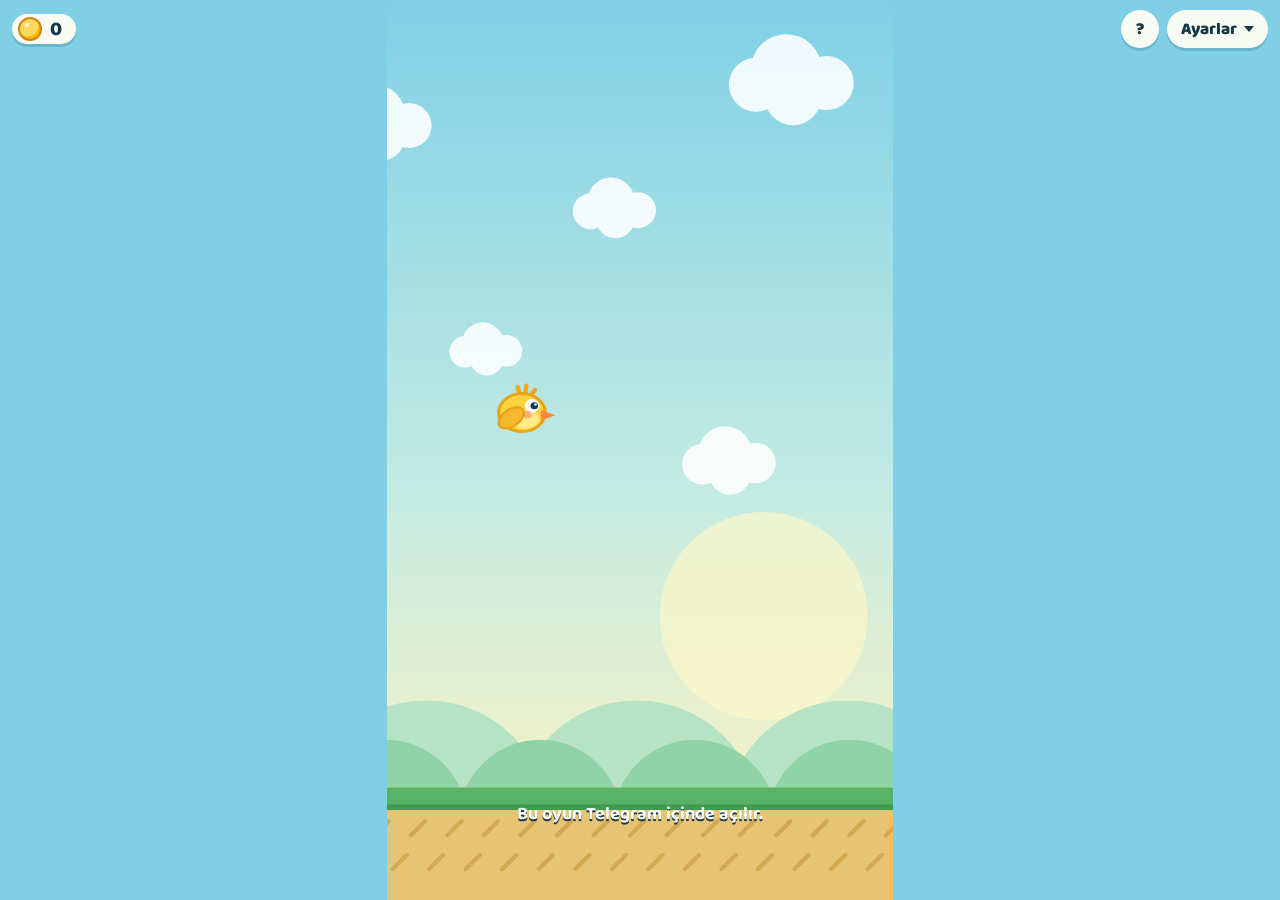
==== commit 60a86de7: "Enhance CV layout with new referral and ranking sections" ====
--- a/cv.html
+++ b/cv.html
@@ -64,6 +64,10 @@
 .panel input { width:100%; border:2px solid #b5cbd2; border-radius:14px; padding:9px 12px; font:600 16px system-ui, sans-serif; background:#fff; -webkit-user-select:text; user-select:text; }
 .panel input:focus { outline:3px solid var(--chick); border-color:var(--chick-d); }
 .panel .btn { margin-top:12px; }
+.rfs { display:grid; grid-template-columns:1fr 1fr; gap:8px; margin:12px 0 2px; }
+.rfs div { background:#fff; border:2px solid #e2ecef; border-radius:14px; padding:8px 10px; text-align:center; }
+.rfs b { display:block; font-weight:800; font-size:24px; }
+.rfs span { font-weight:700; font-size:14px; color:var(--muted); }
 .pn { min-height:22px; margin-top:10px; font-weight:600; font-size:16px; }
 .pn.good { color:var(--ok); } .pn.bad { color:var(--bad); }
 .wl { margin-top:10px; font-weight:600; font-size:16px; color:var(--muted); }
@@ -93,6 +97,7 @@
     <div id="menu" role="menu" hidden>
       <button class="mi" role="menuitem" data-open="p-wd"><svg viewBox="0 0 24 24"><rect x="3" y="6" width="18" height="14" rx="3.5"/><path d="M3 10.5h18"/><circle cx="16.5" cy="15" r="1.3"/></svg>Cüzdan</button>
       <button class="mi" role="menuitem" data-open="p-tasks"><svg viewBox="0 0 24 24"><rect x="5" y="4" width="14" height="17" rx="3.5"/><path d="M9 12.5l2.3 2.3 4.2-4.6"/></svg>Görevler</button>
+      <button class="mi" role="menuitem" data-open="p-ref"><svg viewBox="0 0 24 24"><circle cx="9" cy="8.5" r="3"/><path d="M3.5 19c0-3 2.5-5 5.5-5s5.5 2 5.5 5"/><path d="M16 5.8a3 3 0 0 1 0 5.4M17.5 14.3c2 .7 3 2.2 3 4.7"/></svg>Davet</button>
       <button class="mi" role="menuitem" data-open="p-rank"><svg viewBox="0 0 24 24"><path d="M8 4h8v5a4 4 0 0 1-8 0z"/><path d="M8 6.5H5.5A2.5 2.5 0 0 0 8 10M16 6.5h2.5A2.5 2.5 0 0 1 16 10"/><path d="M12 13v4M9 20h6M10 17h4"/></svg>Sıralama</button>
     </div>
   </div>
@@ -116,9 +121,21 @@
     <p id="tBody">Görevler çok yakında burada olacak.</p>
     <button class="btn" data-close>Tamam</button>
   </div>
+  <div class="panel" id="p-ref" hidden>
+    <h2>Davet</h2>
+    <p id="rfTxt"></p>
+    <div class="rfs"><div><b id="rfN">0</b><span>davet</span></div><div><b id="rfE">0</b><span>kazandığın coin</span></div></div>
+    <label for="rfLink">Davet bağlantın</label>
+    <input id="rfLink" type="text" readonly>
+    <button class="btn" id="rfShare">Telegram'da gönder</button>
+    <button class="btn ghost" id="rfCopy">Bağlantıyı kopyala</button>
+    <div class="pn" id="rfNote"></div>
+    <button class="btn ghost" data-close>Kapat</button>
+  </div>
   <div class="panel" id="p-rank" hidden>
     <h2>Sıralama</h2>
-    <p id="rBody">Sıralama çok yakında burada olacak.</p>
+    <p>En çok coin toplayan ilk 10 oyuncu.</p>
+    <div id="rBody"></div>
     <button class="btn" data-close>Tamam</button>
   </div>
   <div class="panel" id="p-help" hidden>
@@ -323,6 +340,7 @@
 return { draw: draw };
 })();
 </script>
-<script src="cv.js?v=2"></script>
+<script src="cv.js?v=3"></script>
 </body>
-</html>
+      </html>
+      
